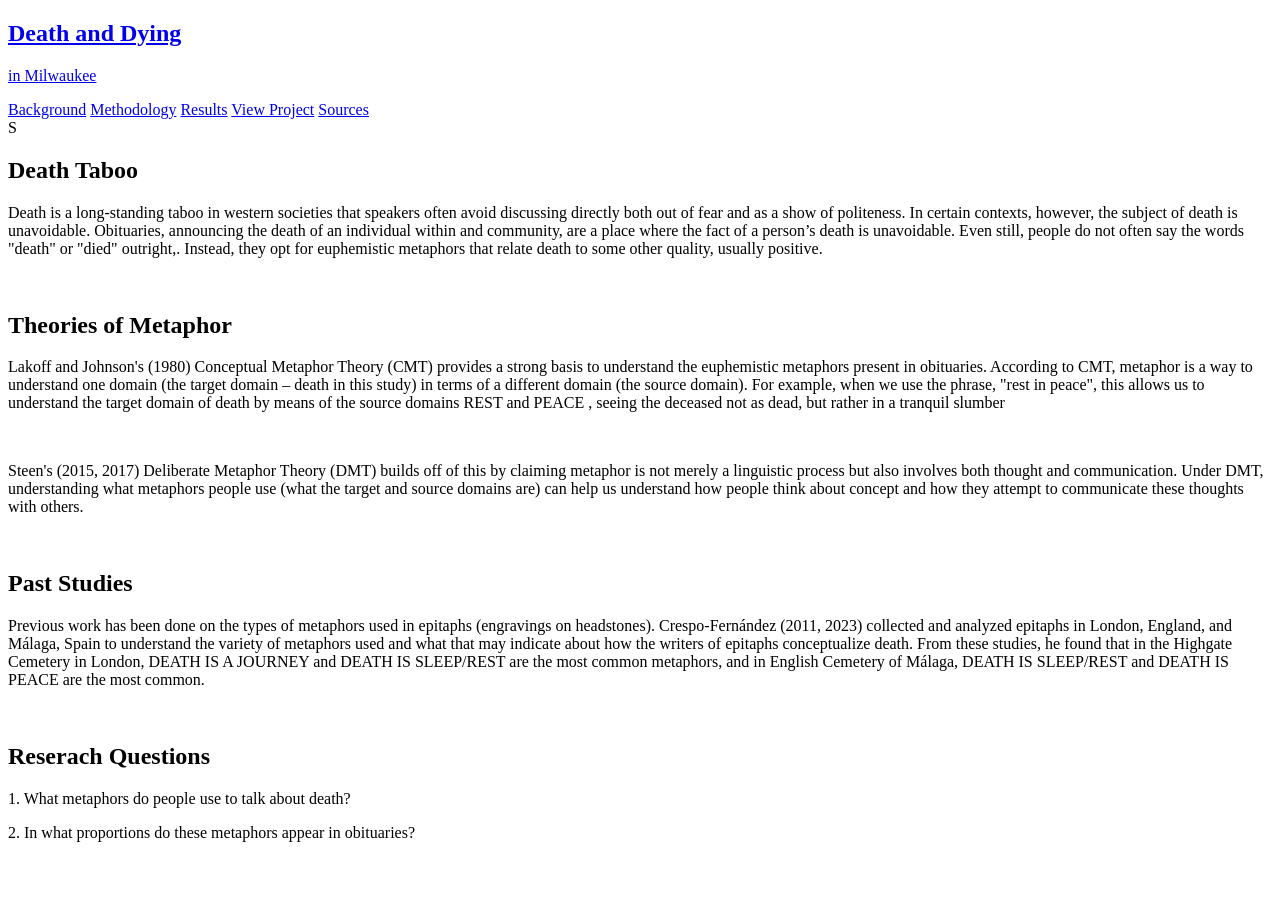
==== background.html @ cf8f6e8c "added files for website" ====
<!DOCTYPE html>
<html>
    <head>
        <link rel="stylesheet" href="C:\Users\imbri\SURF\website\style.css" type="text/css">
        <style>
            
        </style>

    </head>
    <body>
       <div class="page-wrapper">

    <nav class="navbar">

      <!-- LEFT -->
      <div class="nav-logo">
        <a href="C:\Users\imbri\SURF\website\home.html"><h1>Death and Dying</h1>
        <p>in Milwaukee</p></a>
      </div>

      <!-- RIGHT -->
      <div class="nav-links">
        <a href="C:\Users\imbri\SURF\website\background.html">Background</a>
        <a href="C:\Users\imbri\SURF\website\methodology.html">Methodology</a>
        <a href="C:\Users\imbri\SURF\website\results.html">Results</a>
        <a href="C:\Users\imbri\SURF\website\viewproject.html">View Project</a>
        <a href="C:\Users\imbri\SURF\website\sources.html">Sources</a>
      </div>

    </nav>S

    <!-- Example Content -->
    <div class="content">
      <h2>Death Taboo</h2>
      <p>
        Death is a long-standing taboo in western societies that speakers often avoid discussing 
directly both out of fear and as a show of politeness. In certain contexts, however, the 
subject of death is unavoidable. Obituaries, announcing the death of an individual within 
and community, are a place where the fact of a person’s death is unavoidable. Even still, 
people do not often say the words "death" or "died" outright,. Instead, they opt for 
euphemistic metaphors that relate death to some other quality, usually positive.
      </p>
      <br>

      <h2>Theories of Metaphor</h2>

      <p>
        Lakoff and Johnson's (1980) Conceptual Metaphor Theory (CMT) provides a strong basis 
to understand the euphemistic metaphors present in obituaries. According to CMT, 
metaphor is a way to understand one domain (the target domain – death in this study) in 
terms of a different domain (the source domain). For example, when we use the 
phrase, "rest in peace", this allows us to understand the target domain of death by means 
of the source domains REST and PEACE , seeing the deceased not as dead, but rather in a 
tranquil slumber
      </p>
      <br>
      <p>
        Steen's (2015, 2017) Deliberate Metaphor Theory (DMT) builds off of this by claiming 
metaphor is not merely a linguistic process but also involves both thought and 
communication. Under DMT, understanding what metaphors people use (what the target 
and source domains are) can help us understand how people think about concept and 
how they attempt to communicate these thoughts with others.
      </p>
      <br>

      <h2>Past Studies</h2>

      <p>
        Previous work has been done on the types of metaphors used in epitaphs (engravings on 
headstones). Crespo-Fernández (2011, 2023) collected and analyzed epitaphs in London, 
England, and Málaga, Spain to understand the variety of metaphors used and what that 
may indicate about how the writers of epitaphs conceptualize death. From these studies, 
he found that in the Highgate Cemetery in London, DEATH IS A JOURNEY and DEATH 
IS SLEEP/REST are the most common metaphors, and in English Cemetery of Málaga, 
DEATH IS SLEEP/REST and DEATH IS PEACE are the most common.
</p>
<br>
<h2>Reserach Questions</h2>
      
        <p>1. What metaphors do people use to talk about death?</p>
        <p>2. In what proportions do these metaphors appear in obituaries?</p>
      
      <br>
      <br>
      <br>

      
    </div>

  </div>

    </body>
</html>
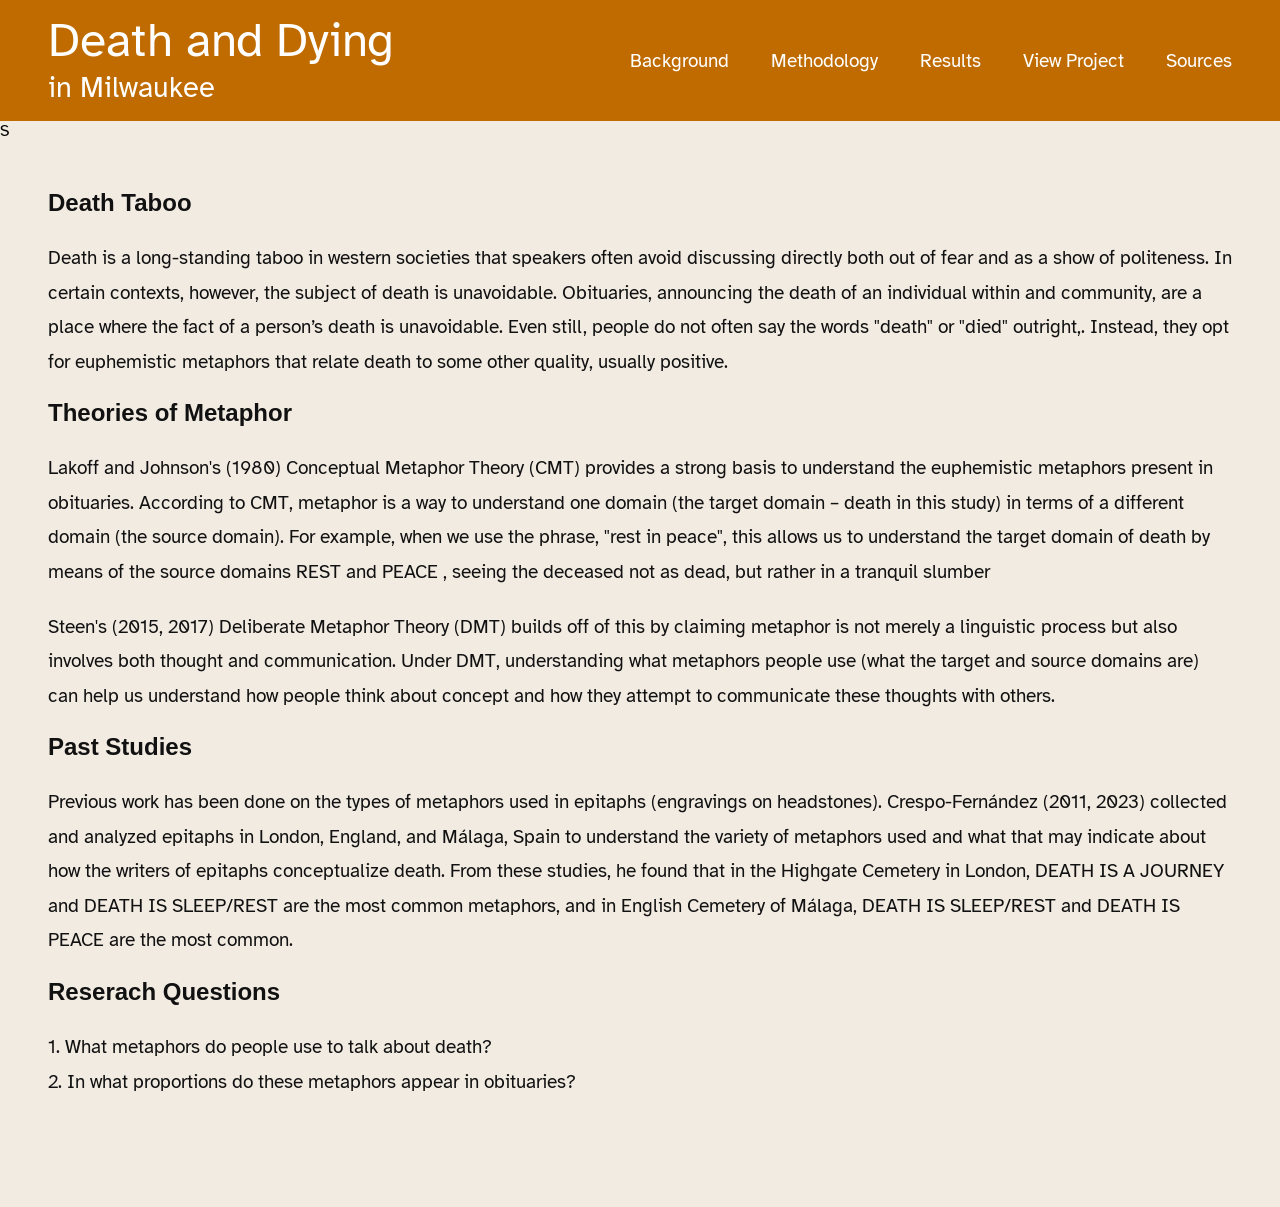
==== commit ecb71bba: "removed absolute paths" ====
--- a/background.html
+++ b/background.html
@@ -1,7 +1,7 @@
 <!DOCTYPE html>
 <html>
     <head>
-        <link rel="stylesheet" href="C:\Users\imbri\SURF\website\style.css" type="text/css">
+        <link rel="stylesheet" href="style.css" type="text/css">
         <style>
             
         </style>
@@ -14,17 +14,17 @@
 
       <!-- LEFT -->
       <div class="nav-logo">
-        <a href="C:\Users\imbri\SURF\website\home.html"><h1>Death and Dying</h1>
+        <a href="home.html"><h1>Death and Dying</h1>
         <p>in Milwaukee</p></a>
       </div>
 
       <!-- RIGHT -->
       <div class="nav-links">
-        <a href="C:\Users\imbri\SURF\website\background.html">Background</a>
-        <a href="C:\Users\imbri\SURF\website\methodology.html">Methodology</a>
-        <a href="C:\Users\imbri\SURF\website\results.html">Results</a>
-        <a href="C:\Users\imbri\SURF\website\viewproject.html">View Project</a>
-        <a href="C:\Users\imbri\SURF\website\sources.html">Sources</a>
+        <a href="background.html">Background</a>
+        <a href="methodology.html">Methodology</a>
+        <a href="results.html">Results</a>
+        <a href="viewproject.html">View Project</a>
+        <a href="sources.html">Sources</a>
       </div>
 
     </nav>S
--- a/style.css
+++ b/style.css
@@ -0,0 +1,107 @@
+
+    
+    @import url('https://fonts.googleapis.com/css2?family=Atkinson+Hyperlegible:ital,wght@0,400;0,700;1,400;1,700&family=Rouge+Script&display=swap');
+    * {
+      margin: 0;
+      padding: 0;
+      box-sizing: border-box;
+    }
+
+    body {
+      background-color: #1b1b1b;
+      font-family: 'Atkinson Hyperlegible', sans-serif;
+    }
+
+    /* PAGE CONTAINER */
+   .page-wrapper {
+  width: 100%;
+  min-height: 100vh;
+  background-color: #f2ebe2;
+}
+
+    /* NAVBAR */
+    .navbar {
+      background-color: #bf6b00;
+      color: white;
+
+      display: flex;
+      justify-content: space-between;
+      align-items: center;
+
+      padding: 16px 48px;
+    }
+
+    /* LEFT SIDE */
+    .nav-logo h1 {
+      font-size: 3rem;
+      font-weight: 300;
+      line-height: 1;
+    }
+
+    .nav-logo p {
+      font-size: 1.8rem;
+      font-weight: 300;
+      margin-top: 6px;
+    }
+    
+    .nav-logo a {
+        text-decoration: none;
+        color: white;
+    }
+
+    /* RIGHT SIDE */
+    .nav-links {
+      display: flex;
+      gap: 42px;
+      align-items: center;
+    }
+
+    .nav-links a {
+      text-decoration: none;
+      color: white;
+      font-size: 1.2rem;
+      font-weight: 400;
+      transition: opacity 0.2s ease;
+    }
+
+    .nav-links a:hover {
+      opacity: 0.7;
+    }
+
+    /* CONTENT AREA */
+    .content {
+      padding: 48px;
+      color: #111;
+    }
+
+    .content h2 {
+      margin-bottom: 24px;
+      font-weight: 700;
+    }
+
+    .content p {
+      font-size: 1.2rem;
+      line-height: 1.8;
+    }
+
+    /* RESPONSIVE */
+    @media (max-width: 900px) {
+      .navbar {
+        flex-direction: column;
+        align-items: flex-start;
+        gap: 30px;
+      }
+
+      .nav-links {
+        flex-wrap: wrap;
+        gap: 20px;
+      }
+
+      .nav-logo h1 {
+        font-size: 2.2rem;
+      }
+
+      .nav-logo p {
+        font-size: 1.4rem;
+      }
+    }
